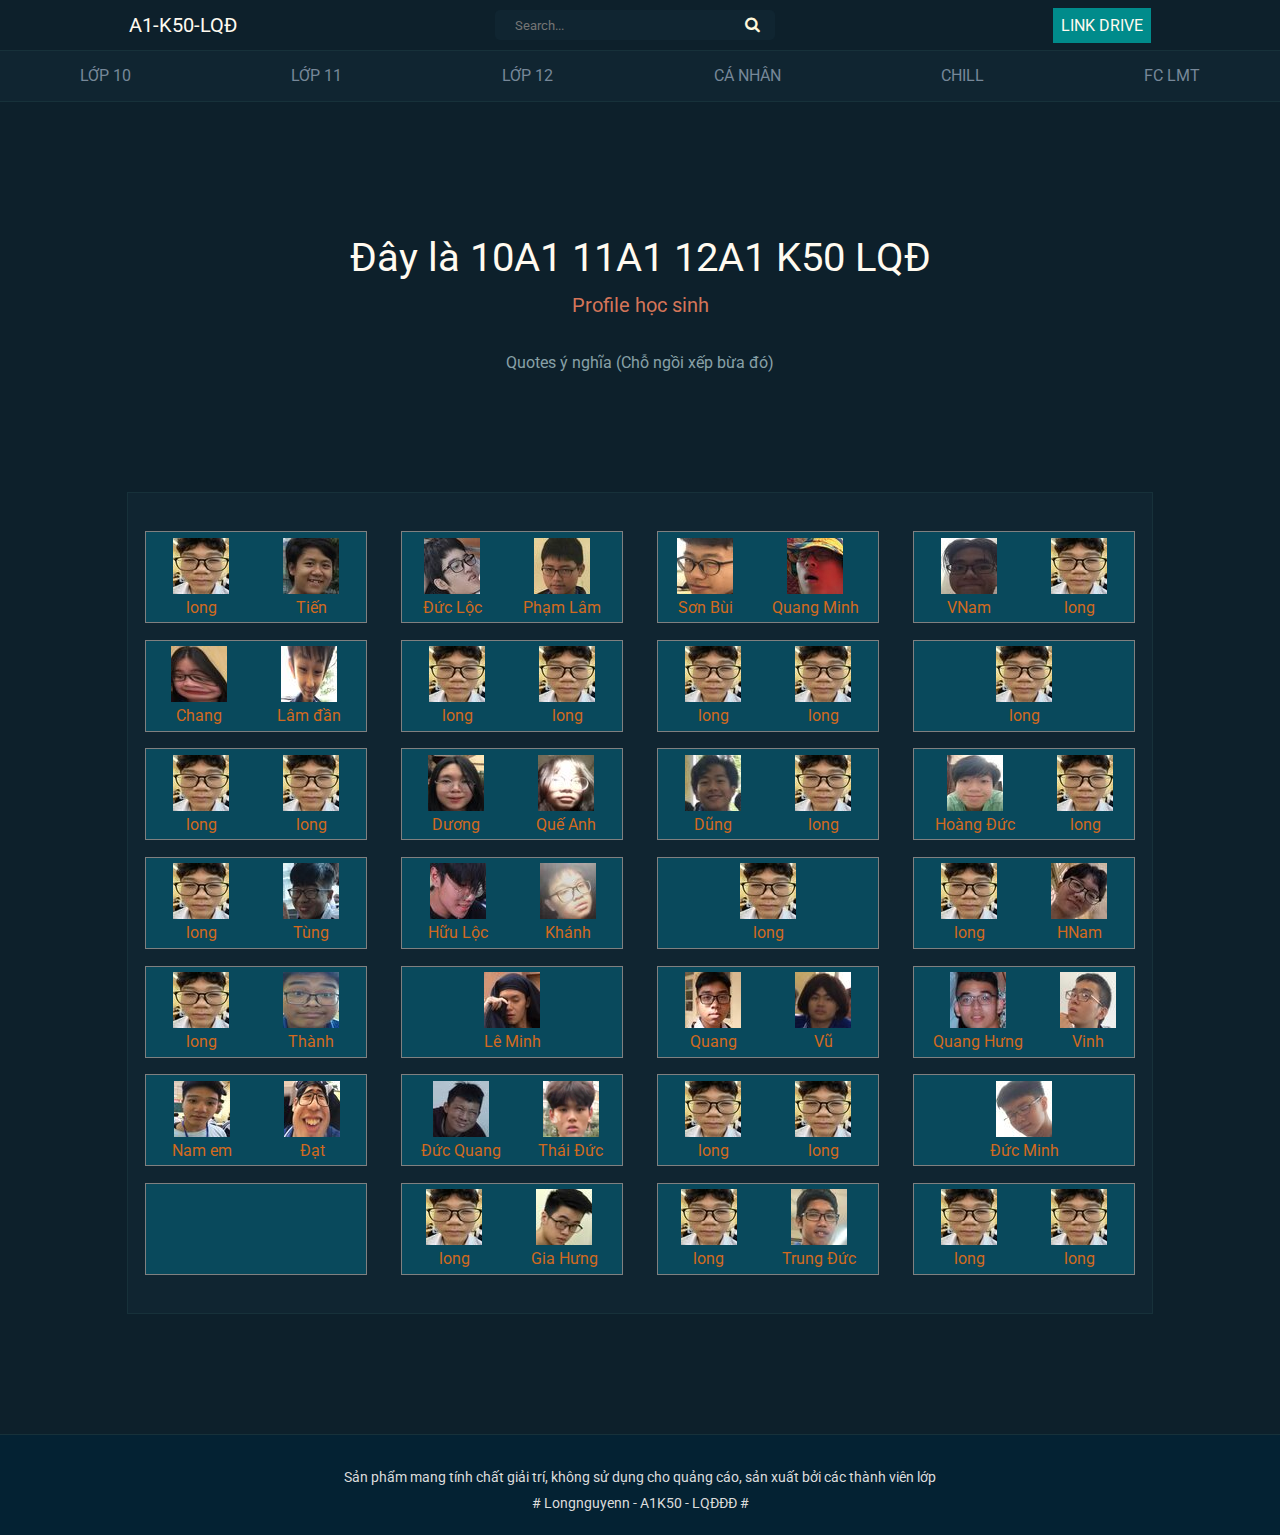
==== main/canhan.html @ 11b6d640 "hello" ====
<!DOCTYPE html>
<html lang="en">
<head>
    <meta charset="UTF-8">
    <meta http-equiv="X-UA-Compatible" content="IE=edge">
    <meta name="viewport" content="width=device-width, initial-scale=1.0">
    <title>A1K50</title>
    <link rel="stylesheet" href="../css/canhan.css">  <!--đổi liên kết css-->
    <link rel="stylesheet" href="../css/header-and-footer.css">

    <link rel="preconnect" href="https://fonts.googleapis.com">
    <link rel="preconnect" href="https://fonts.gstatic.com" crossorigin>
    <link href="https://fonts.googleapis.com/css2?family=Roboto:wght@500&display=swap" rel="stylesheet">

    <link href="//maxcdn.bootstrapcdn.com/font-awesome/4.1.0/css/font-awesome.min.css" rel="stylesheet">

</head>
<body id="web">
<!-- -------------------------------------------------------------------------------------------------------------------------     -->
    <div id="header">
        <div id="A1">
            <a href="..//main/index.html" class="title">A1-K50-LQĐ</a>
            
            <div class="box">
                <div class="container-1">
                    <span class="icon"><i class="fa fa-search"></i></span>
                    <input type="search" id="searchBar" placeholder="Search..." />
                </div>
            </div>
            
            <div class="drive"><a href="" class="DRIVE">link drive</a></div>
        </div>
        
        <div id="navbar">
            <a class="page" href="lop10.html">Lớp 10</a>
            <a class="page" href="lop11.html">Lớp 11</a>
            <a class="page" href="lop12.html">Lớp 12</a>
            <a class="page" href="canhan.html">cá nhân</a>
            <a class="page" href="chill.html">chill</a>
            <a class="page" href="fc.html">fc lmt</a>
        </div>

    </div> 
    
<!-- -------------------------------------------------------------------------------------------------------------------------     -->
    
    
    
    <div id="container">

        <div class="intro">
            <p class="text text-first">Đây là 10A1 11A1 12A1 K50 LQĐ</p>
            <p class="text text-second">Profile học sinh</p>
            <p class="text text-third">Quotes ý nghĩa (Chỗ ngồi xếp bừa đó)</p>
        </div> 

        
        <div class="characters-list">
<!-- -----------------------------------------DAY-1------------------------- -->
            <div class="day">
                <div class="banhoc">
                    <a href="../profile/long.html" class="characters-item">
                        <div class="characters-wrapper">
                            <img src="../image/long-2.jpg" alt="">
                            <div class="characters-name">long</div>
                        </div>
                    </a>
        
                    <a href="" class="characters-item">
                        <div class="characters-wrapper">
                            <img src="../image/tien.jpg" alt="">
                            <div class="characters-name">Tiến</div>
                        </div>
                    </a>
                </div>

                <div class="banhoc">
                    <a href="" class="characters-item">
                        <div class="characters-wrapper">
                            <img src="../image/trang.jpg" alt="">
                            <div class="characters-name">Chang</div>
                        </div>
                    </a>
                    <a href="" class="characters-item">
                        <div class="characters-wrapper">
                            <img src="../image/lamdan.jpg" alt="">
                            <div class="characters-name">Lâm đần</div>
                        </div>
                    </a>
                </div>

                <div class="banhoc">
                    <a href="" class="characters-item">
                        <div class="characters-wrapper">
                            <img src="../image/long-2.jpg" alt="">
                            <div class="characters-name">long</div>
                        </div>
                    </a>
                    <a href="" class="characters-item">
                        <div class="characters-wrapper">
                            <img src="../image/long-2.jpg" alt="">
                            <div class="characters-name">long</div>
                        </div>
                    </a>
                </div>

                <div class="banhoc">
                    <a href="" class="characters-item">
                        <div class="characters-wrapper">
                            <img src="../image/long-2.jpg" alt="">
                            <div class="characters-name">long</div>
                        </div>
                    </a>
                    <a href="" class="characters-item">
                        <div class="characters-wrapper">
                            <img src="../image/tung.jpg" alt="">
                            <div class="characters-name">Tùng</div>
                        </div>
                    </a>
                </div>

                <div class="banhoc">
                    <a href="" class="characters-item">
                        <div class="characters-wrapper">
                            <img src="../image/long-2.jpg" alt="">
                            <div class="characters-name">long</div>
                        </div>
                    </a>
                    <a href="" class="characters-item">
                        <div class="characters-wrapper">
                            <img src="../image/thanhdic.jpg" alt="">
                            <div class="characters-name">Thành</div>
                        </div>
                    </a>
                </div>

                <div class="banhoc">
                    <a href="" class="characters-item">
                        <div class="characters-wrapper">
                            <img src="../image/namem.jpg" alt="">
                            <div class="characters-name">Nam em</div>
                        </div>
                    </a>
                    <a href="" class="characters-item">
                        <div class="characters-wrapper">
                            <img src="../image/dat.jpg" alt="">
                            <div class="characters-name">Đạt</div>
                        </div>
                    </a>
                </div>

                <div class="banhoc"></div>
            </div>
<!-- -------------------------------------------DAY-2---------------------------- -->
            <div class="day">
                <div class="banhoc">
                    <a href="" class="characters-item">
                        <div class="characters-wrapper">
                            <img src="../image/ducloc.jpg" alt="">
                            <div class="characters-name">Đức Lộc</div>
                        </div>
                    </a>
        
                    <a href="" class="characters-item">
                        <div class="characters-wrapper">
                            <img src="../image/phamlam.jpg" alt="">
                            <div class="characters-name">Phạm Lâm</div>
                        </div>
                    </a>
                </div>

                <div class="banhoc">
                    
                    <a href="" class="characters-item">
                        <div class="characters-wrapper">
                            <img src="../image/long-2.jpg" alt="">
                            <div class="characters-name">long</div>
                        </div>
                    </a>
                    <a href="" class="characters-item">
                        <div class="characters-wrapper">
                            <img src="../image/long-2.jpg" alt="">
                            <div class="characters-name">long</div>
                        </div>
                    </a>
                </div>

                <div class="banhoc">
                    <a href="" class="characters-item">
                        <div class="characters-wrapper">
                            <img src="../image/duong.jpg" alt="">
                            <div class="characters-name">Dương</div>
                        </div>
                    </a>
                    <a href="" class="characters-item">
                        <div class="characters-wrapper">
                            <img src="../image/queanh.jpg" alt="">
                            <div class="characters-name">Quế Anh</div>
                        </div>
                    </a>
                </div>

                <div class="banhoc">
                    <a href="" class="characters-item">
                        <div class="characters-wrapper">
                            <img src="../image/huuloc.jpg" alt="">
                            <div class="characters-name">Hữu Lộc</div>
                        </div>
                    </a>
                    <a href="" class="characters-item">
                        <div class="characters-wrapper">
                            <img src="../image/khanh.jpg" alt="">
                            <div class="characters-name">Khánh</div>
                        </div>
                    </a>
                </div>

                <div class="banhoc">
                    <a href="" class="characters-item">
                        <div class="characters-wrapper">
                            <img src="../image/lemin.jpg" alt="">
                            <div class="characters-name">Lê Minh</div>
                        </div>
                    </a>
                </div>

                <div class="banhoc">
                    <a href="" class="characters-item">
                        <div class="characters-wrapper">
                            <img src="../image/quang.jpg" alt="">
                            <div class="characters-name">Đức Quang</div>
                        </div>
                    </a>
                    <a href="" class="characters-item">
                        <div class="characters-wrapper">
                            <img src="../image/clock.jpg" alt="">
                            <div class="characters-name">Thái Đức</div>
                        </div>
                    </a>
                </div>

                <div class="banhoc">
                    <a href="" class="characters-item">
                        <div class="characters-wrapper">
                            <img src="../image/long-2.jpg" alt="">
                            <div class="characters-name">long</div>
                        </div>
                    </a>
                    <a href="" class="characters-item">
                        <div class="characters-wrapper">
                            <img src="../image/giahung.jpg" alt="">
                            <div class="characters-name">Gia Hưng</div>
                        </div>
                    </a>
                </div>
            </div>

<!-- ----------------------------------------DAY-3------------------------------- -->
            <div class="day">
                <div class="banhoc">
                    <a href="" class="characters-item">
                        <div class="characters-wrapper">
                            <img src="../image/son.jpg" alt="">
                            <div class="characters-name">Sơn Bùi</div>
                        </div>
                    </a>

                    <a href="" class="characters-item">
                        <div class="characters-wrapper">
                            <img src="../image/quangminh.jpg" alt="">
                            <div class="characters-name">Quang Minh</div>
                        </div>
                    </a>
                </div>

                <div class="banhoc">
                    <a href="" class="characters-item">
                        <div class="characters-wrapper">
                            <img src="../image/long-2.jpg" alt="">
                            <div class="characters-name">long</div>
                        </div>
                    </a>
                    <a href="" class="characters-item">
                        <div class="characters-wrapper">
                            <img src="../image/long-2.jpg" alt="">
                            <div class="characters-name">long</div>
                        </div>
                    </a>
                </div>

                <div class="banhoc">
                    <a href="" class="characters-item">
                        <div class="characters-wrapper">
                            <img src="../image/dung.jpg" alt="">
                            <div class="characters-name">Dũng</div>
                        </div>
                    </a>
                    <a href="" class="characters-item">
                        <div class="characters-wrapper">
                            <img src="../image/long-2.jpg" alt="">
                            <div class="characters-name">long</div>
                        </div>
                    </a>
                </div>

                <div class="banhoc">
                    <a href="" class="characters-item">
                        <div class="characters-wrapper">
                            <img src="../image/long-2.jpg" alt="">
                            <div class="characters-name">long</div>
                        </div>
                    </a>
                    
                </div>

                <div class="banhoc">
                    <a href="" class="characters-item">
                        <div class="characters-wrapper">
                            <img src="../image/quangnguyen.jpg" alt="">
                            <div class="characters-name">Quang</div>
                        </div>
                    </a>
                    <a href="" class="characters-item">
                        <div class="characters-wrapper">
                            <img src="../image/vu.jpg" alt="">
                            <div class="characters-name">Vũ</div>
                        </div>
                    </a>
                </div>

                <div class="banhoc">
                    <a href="" class="characters-item">
                        <div class="characters-wrapper">
                            <img src="../image/long-2.jpg" alt="">
                            <div class="characters-name">long</div>
                        </div>
                    </a>
                    <a href="" class="characters-item">
                        <div class="characters-wrapper">
                            <img src="../image/long-2.jpg" alt="">
                            <div class="characters-name">long</div>
                        </div>
                    </a>
                </div>

                <div class="banhoc">
                    <a href="" class="characters-item">
                        <div class="characters-wrapper">
                            <img src="../image/long-2.jpg" alt="">
                            <div class="characters-name">long</div>
                        </div>
                    </a>
                    <a href="" class="characters-item">
                        <div class="characters-wrapper">
                            <img src="../image/trungduc.jpg" alt="">
                            <div class="characters-name">Trung Đức</div>
                        </div>
                    </a>
                </div>
            </div>

            <!-- -------------------------------------DAY-4---------------------------------- -->
            <div class="day">
                <div class="banhoc">
                    <a href="" class="characters-item">
                        <div class="characters-wrapper">
                            <img src="../image/nam.jpg" alt="">
                            <div class="characters-name">VNam</div>
                        </div>
                    </a>
        
                    <a href="" class="characters-item">
                        <div class="characters-wrapper">
                            <img src="../image/long-2.jpg" alt="">
                            <div class="characters-name">long</div>
                        </div>
                    </a>
                </div>

                <div class="banhoc">
                    <a href="" class="characters-item">
                        <div class="characters-wrapper">
                            <img src="../image/long-2.jpg" alt="">
                            <div class="characters-name">long</div>
                        </div>
                    </a>
                    
                </div>

                <div class="banhoc">
                    <a href="" class="characters-item">
                        <div class="characters-wrapper">
                            <img src="../image/hoangduc.jpg" alt="">
                            <div class="characters-name">Hoàng Đức</div>
                        </div>
                    </a>
                    <a href="" class="characters-item">
                        <div class="characters-wrapper">
                            <img src="../image/long-2.jpg" alt="">
                            <div class="characters-name">long</div>
                        </div>
                    </a>
                </div>

                <div class="banhoc">
                    <a href="" class="characters-item">
                        <div class="characters-wrapper">
                            <img src="../image/long-2.jpg" alt="">
                            <div class="characters-name">long</div>
                        </div>
                    </a>
                    <a href="" class="characters-item">
                        <div class="characters-wrapper">
                            <img src="../image/hnam.jpg" alt="">
                            <div class="characters-name">HNam</div>
                        </div>
                    </a>
                </div>

                <div class="banhoc">
                    <a href="" class="characters-item">
                        <div class="characters-wrapper">
                            <img src="../image/quanghung.jpg" alt="">
                            <div class="characters-name">Quang Hưng</div>
                        </div>
                    </a>
                    <a href="" class="characters-item">
                        <div class="characters-wrapper">
                            <img src="../image/vinh.jpg" alt="">
                            <div class="characters-name">Vinh</div>
                        </div>
                    </a>
                </div>

                <div class="banhoc">
                    <a href="" class="characters-item">
                        <div class="characters-wrapper">
                            <img src="../image/ducminh.jpg" alt="">
                            <div class="characters-name">Đức Minh</div>
                        </div>
                    </a>
                    
                    
                </div>

                <div class="banhoc">
                    <a href="" class="characters-item">
                        <div class="characters-wrapper">
                            <img src="../image/long-2.jpg" alt="">
                            <div class="characters-name">long</div>
                        </div>
                    </a>
                    <a href="" class="characters-item">
                        <div class="characters-wrapper">
                            <img src="../image/long-2.jpg" alt="">
                            <div class="characters-name">long</div>
                        </div>
                    </a>
                </div>
            </div>

            
            
        </div>


    </div>

<!-- ------------------------------------------------------------------------------------------------------------------------- -->
    <div id="footer">
        <div id="ye">
            <div class="text-footer">Sản phẩm mang tính chất giải trí, không sử dụng cho quảng cáo, sản xuất bởi các thành viên lớp</div>
            <div class="text-footer"># Longnguyenn - A1K50 - LQĐĐĐ #</div>
        </div>
    </div>
<!-- ------------------------------------------------------------------------------------------------------------------------- -->
    <!-- <script src="../javascript/canhan.js"></script>  -->
</body>
</html>
---- css/canhan.css ----
#web{
    background-color: #0d202b;
}
.text{
    text-align: center;
    margin-top: 12px;
}
.text-first{
    font-size:40px;
    color: floralwhite;
}
.text-second{
    color: #d47559;
    font-size: 20px;
}
.text-third{
    padding-top:24px;
    color: #88a0a7;
    font-size: 16px;
}




.intro{
    width: 100%;
    display: flex;
    flex-direction: column;
    justify-content: center;
    padding-bottom: 60px;
    padding-top: 60px;
}

#container{
    background-color: #0d202b;
    display:flex;
    flex-direction: column;
    justify-content: space-between;
    align-items: center;
    padding-top: 60px;
    padding-bottom: 60px;
}



.characters-list{
    width: 80%;
    padding-top:30px;
    padding-bottom:30px;
    background-color: #102531;
    display: flex;
    justify-content: space-around;
    border: 1px solid #17313a;
    margin-top: 60px;
    margin-bottom: 60px;
}

.day{
    width:240px;
    height:760px;
    display: flex;
    flex-direction: column;
    justify-content: space-around;
    align-items: center;
}



.banhoc{
    width: 220px;
    height:90px;
    background-color:#09495c;
    display: flex;
    justify-content: space-around;
    border: 1px solid grey;
}

.characters-item{
    display: flex;
    align-items: center;
    text-align: center;
    width: 78x;
    height: 90px;
    text-decoration: none;
    color:chocolate;
}
---- css/header-and-footer.css ----
*{
    font-family: 'Roboto', sans-serif;
    padding:0;
    margin:0;
}

.header{
    width:100%;
}

.page{
    text-decoration: none;
    text-transform: uppercase;
    color:lightslategray;
}
.page:hover{
    color:gainsboro;
}

.title{
    color:floralwhite;
    font-size: 20px;
    text-decoration: none;
    text-transform: uppercase;
}

.drive{
    padding:8px;
    background-color:darkcyan;
    display: flex;
    align-items: center;
    justify-content: center;
}

.DRIVE{
    color:floralwhite;
    font-size: 16px;
    text-decoration: none;
    text-transform: uppercase;
}

#A1{
    height: 50px;
    display: flex;
    align-items: center;
    justify-content: space-around;
    border-bottom: 1px solid #17313a;
}

#navbar{
    display: flex;
    justify-content:space-around;
    height: 50px;
    line-height: 50px;
    background-color: #102531;
    border-bottom: 1px solid #17313a;
}


.container-1{
    width: 300px;
    vertical-align: middle;
    white-space: nowrap;
    position: relative;
}
.container-1 input#searchBar{
    width: 280px;
    height: 30px;
    background: #102531;
    border: none;
    font-size: 10pt;
    float: left;
    color: #63717f;
    padding-right: 45px;
    padding-left: 20px;
    -webkit-border-radius: 5px;
    -moz-border-radius: 5px;
    border-radius: 5px;
}
.container-1 .icon{
    position: absolute;
    top: 50%;
    margin-left: 250px;
    margin-top: 5px;
    z-index: 1;
    color: cornsilk;
}

/* ------------------------------------------- */

#footer{
    width:100%;
    height: 100px;
    border-top: 1px solid #17313a;
    background-color: #042233;
    display: flex;
    align-items: center;
    justify-content: center;
}

.text-footer{
    color:gainsboro;
    font-size: 14px;
    display: flex;
    justify-content: center;
    margin-top: 10px;
}

/* -------------------------dung-chung---------------------------------- */


#web{
    background-color: #0d202b;
}

.text{
    text-align: center;
    margin-top: 12px;
}
.text-first{
    font-size:40px;
    color: floralwhite;
}
.text-second{
    color: #d47559;
    font-size: 20px;
}
.text-third{
    padding-top:24px;
    color: #88a0a7;
    font-size: 16px;
}


.intro{
    width: 100%;
    display: flex;
    flex-direction: column;
    justify-content: center;
    padding-bottom: 60px;
    padding-top: 60px;

}
#container{
    width:100%;
    padding-top: 60px;
    padding-bottom: 60px;
    display: flex;
    flex-direction: column;
    justify-content: space-between;
    align-items: center;
}
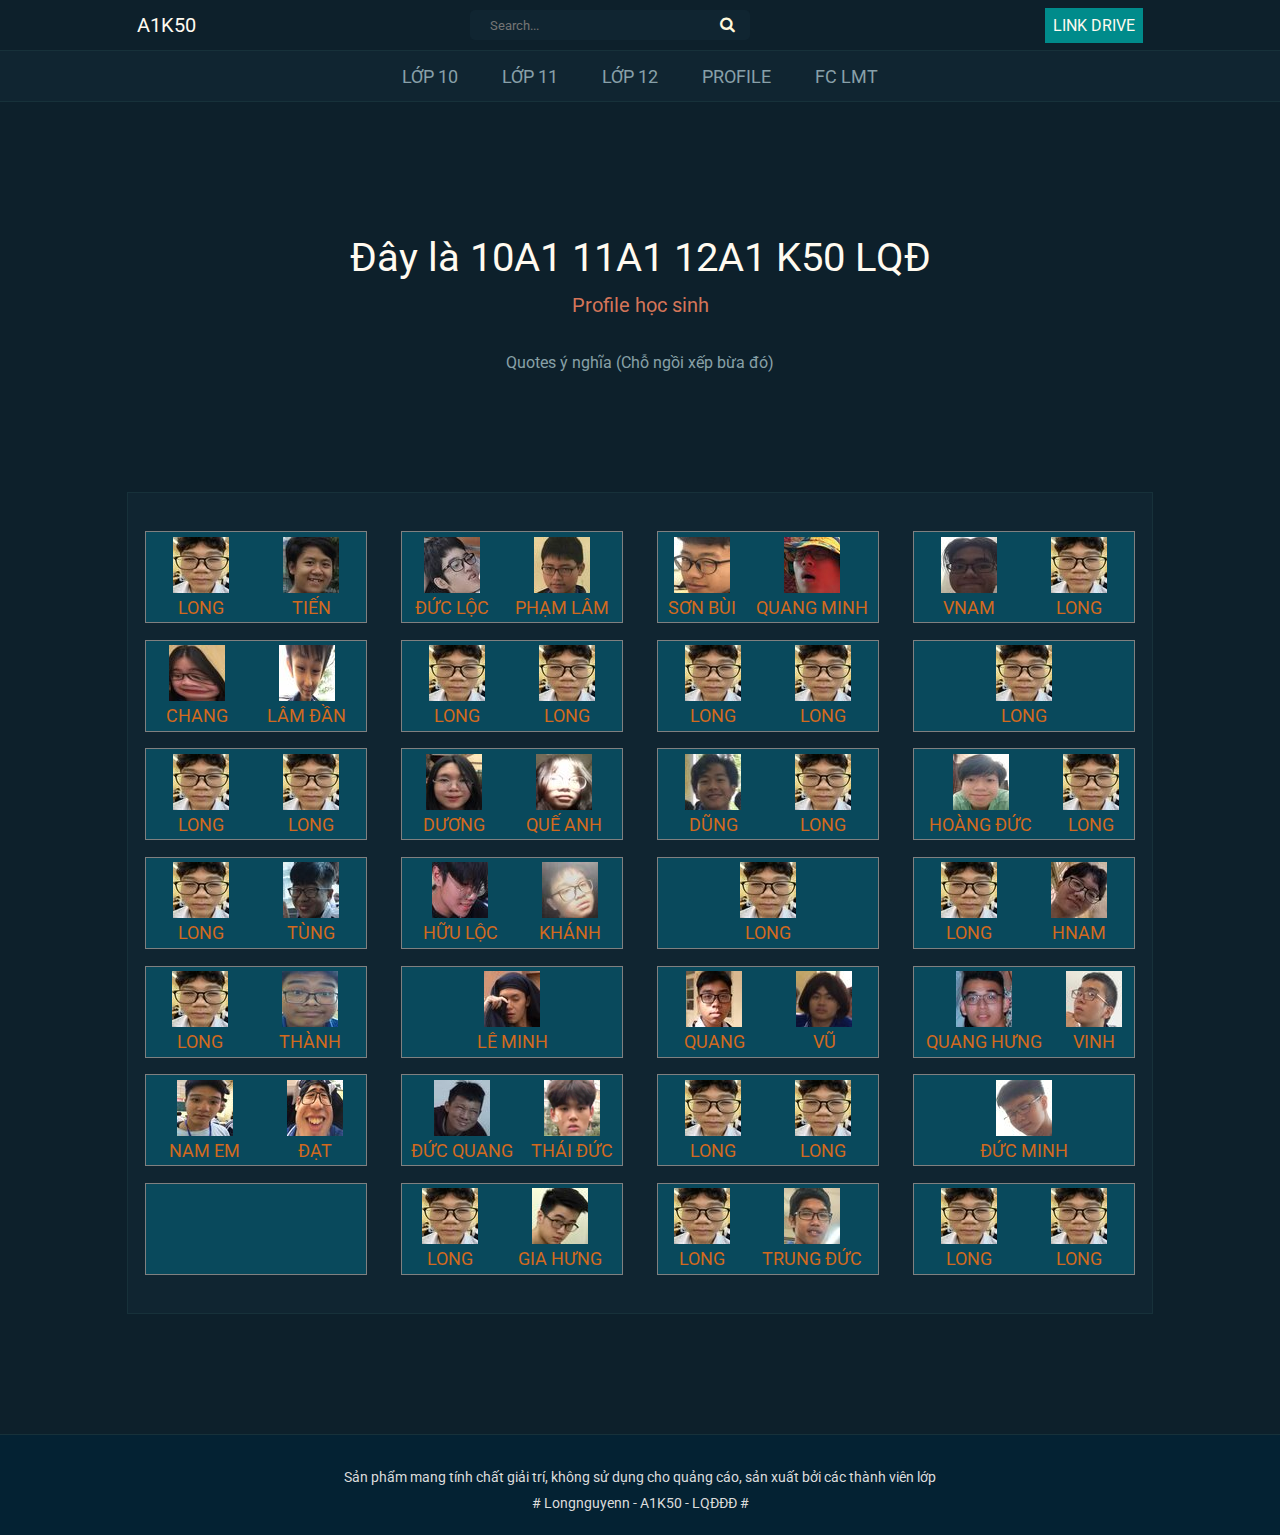
==== commit 4e47d308: "hi" ====
--- a/main/canhan.html
+++ b/main/canhan.html
@@ -19,7 +19,7 @@
 <!-- -------------------------------------------------------------------------------------------------------------------------     -->
     <div id="header">
         <div id="A1">
-            <a href="..//main/index.html" class="title">A1-K50-LQĐ</a>
+            <a href="..//main/index.html" class="title">A1K50</a>
             
             <div class="box">
                 <div class="container-1">
@@ -31,14 +31,15 @@
             <div class="drive"><a href="" class="DRIVE">link drive</a></div>
         </div>
         
-        <div id="navbar">
-            <a class="page" href="lop10.html">Lớp 10</a>
-            <a class="page" href="lop11.html">Lớp 11</a>
-            <a class="page" href="lop12.html">Lớp 12</a>
-            <a class="page" href="canhan.html">cá nhân</a>
-            <a class="page" href="chill.html">chill</a>
-            <a class="page" href="fc.html">fc lmt</a>
-        </div>
+        <nav id="navbar">
+            <ul>
+                <li><a href="../main/lop10.html">Lớp 10</a></li>
+                <li><a href="../main/lop11.html">Lớp 11</a></li>
+                <li><a href="../main/lop12.html">Lớp 12</a></li>
+                <li><a href="../main/canhan.html">Profile</a></li>
+                <li><a href="../main/fclmt.html">Fc lmt</a></li>
+            </ul>
+        </nav>
 
     </div> 
     
--- a/css/header-and-footer.css
+++ b/css/header-and-footer.css
@@ -8,14 +8,7 @@
     width:100%;
 }
 
-.page{
-    text-decoration: none;
-    text-transform: uppercase;
-    color:lightslategray;
-}
-.page:hover{
-    color:gainsboro;
-}
+
 
 .title{
     color:floralwhite;
@@ -27,9 +20,7 @@
 .drive{
     padding:8px;
     background-color:darkcyan;
-    display: flex;
-    align-items: center;
-    justify-content: center;
+    text-align: center;
 }
 
 .DRIVE{
@@ -48,13 +39,37 @@
 }
 
 #navbar{
-    display: flex;
-    justify-content:space-around;
+    width:100%;
     height: 50px;
-    line-height: 50px;
     background-color: #102531;
     border-bottom: 1px solid #17313a;
+    display: flex;
+    align-items: center;
+    justify-content: space-around;
 }
+
+ul{
+    list-style: none;
+}
+
+nav li{
+    display: inline-block;
+    padding-right: 20px;
+    padding-left:20px
+}
+
+nav, li, a{
+    text-transform: uppercase;
+    text-decoration: none;
+    color: #88a0a9;
+    font-size: 18px;
+}
+nav li a:hover{
+    color: floralwhite;
+}
+
+
+
 
 
 .container-1{
@@ -132,21 +147,3 @@
 }
 
 
-.intro{
-    width: 100%;
-    display: flex;
-    flex-direction: column;
-    justify-content: center;
-    padding-bottom: 60px;
-    padding-top: 60px;
-
-}
-#container{
-    width:100%;
-    padding-top: 60px;
-    padding-bottom: 60px;
-    display: flex;
-    flex-direction: column;
-    justify-content: space-between;
-    align-items: center;
-}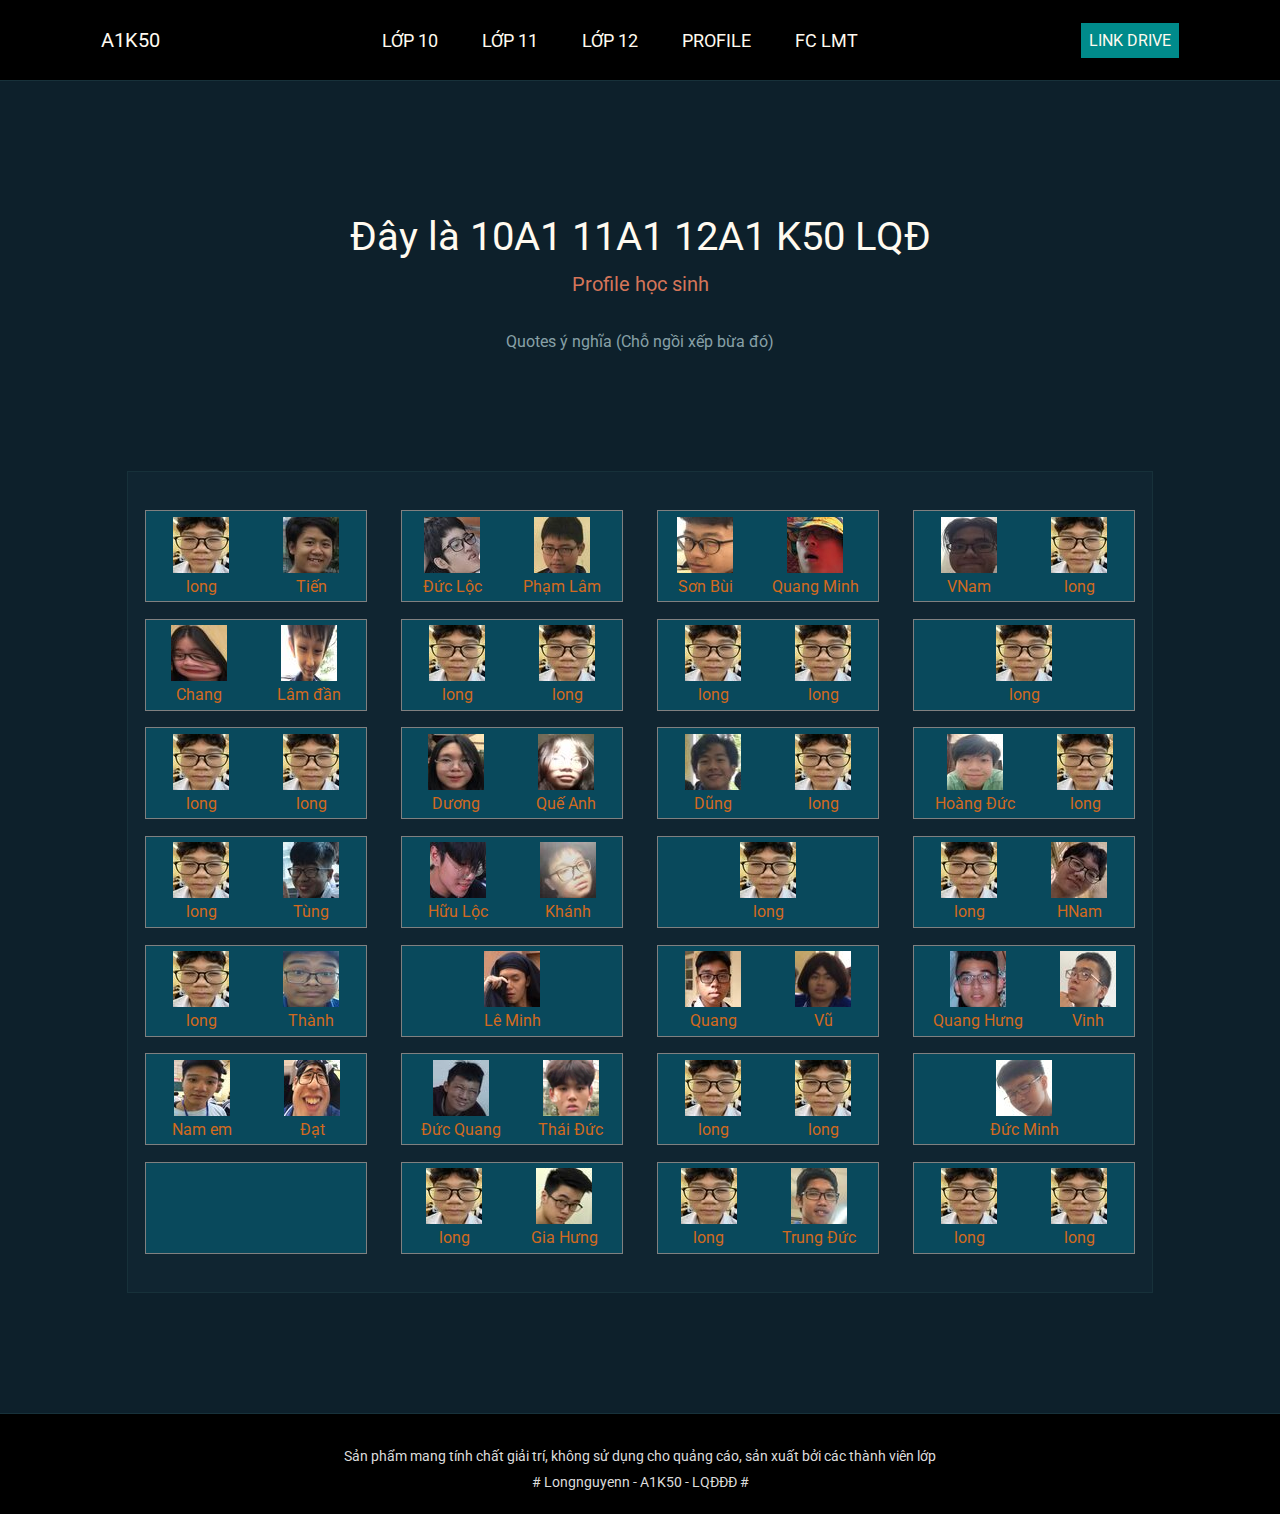
==== commit 903cc0be: "hi" ====
--- a/main/canhan.html
+++ b/main/canhan.html
@@ -18,19 +18,8 @@
 <body id="web">
 <!-- -------------------------------------------------------------------------------------------------------------------------     -->
     <div id="header">
-        <div id="A1">
-            <a href="..//main/index.html" class="title">A1K50</a>
-            
-            <div class="box">
-                <div class="container-1">
-                    <span class="icon"><i class="fa fa-search"></i></span>
-                    <input type="search" id="searchBar" placeholder="Search..." />
-                </div>
-            </div>
-            
-            <div class="drive"><a href="" class="DRIVE">link drive</a></div>
-        </div>
-        
+        <a href="..//main/index.html" class="title">A1K50</a>
+
         <nav id="navbar">
             <ul>
                 <li><a href="../main/lop10.html">Lớp 10</a></li>
@@ -41,6 +30,7 @@
             </ul>
         </nav>
 
+        <div class="drive"><a href="" class="DRIVE">link drive</a></div>
     </div> 
     
 <!-- -------------------------------------------------------------------------------------------------------------------------     -->
--- a/css/header-and-footer.css
+++ b/css/header-and-footer.css
@@ -4,8 +4,13 @@
     margin:0;
 }
 
-.header{
+#header{
     width:100%;
+    height: 80px;
+    border-bottom: 1px solid #17313a;
+    display: flex;
+    align-items: center;
+    justify-content: space-around;
 }
 
 
@@ -30,19 +35,9 @@
     text-transform: uppercase;
 }
 
-#A1{
-    height: 50px;
-    display: flex;
-    align-items: center;
-    justify-content: space-around;
-    border-bottom: 1px solid #17313a;
-}
+
 
 #navbar{
-    width:100%;
-    height: 50px;
-    background-color: #102531;
-    border-bottom: 1px solid #17313a;
     display: flex;
     align-items: center;
     justify-content: space-around;
@@ -58,48 +53,20 @@
     padding-left:20px
 }
 
-nav, li, a{
+li > a{
     text-transform: uppercase;
     text-decoration: none;
-    color: #88a0a9;
+    color: floralwhite;
     font-size: 18px;
 }
-nav li a:hover{
-    color: floralwhite;
+nav > li > a:hover{
+    color: #88a0a9;
 }
 
 
 
 
 
-.container-1{
-    width: 300px;
-    vertical-align: middle;
-    white-space: nowrap;
-    position: relative;
-}
-.container-1 input#searchBar{
-    width: 280px;
-    height: 30px;
-    background: #102531;
-    border: none;
-    font-size: 10pt;
-    float: left;
-    color: #63717f;
-    padding-right: 45px;
-    padding-left: 20px;
-    -webkit-border-radius: 5px;
-    -moz-border-radius: 5px;
-    border-radius: 5px;
-}
-.container-1 .icon{
-    position: absolute;
-    top: 50%;
-    margin-left: 250px;
-    margin-top: 5px;
-    z-index: 1;
-    color: cornsilk;
-}
 
 /* ------------------------------------------- */
 
@@ -107,7 +74,7 @@
     width:100%;
     height: 100px;
     border-top: 1px solid #17313a;
-    background-color: #042233;
+    background-color: black;
     display: flex;
     align-items: center;
     justify-content: center;
@@ -125,22 +92,22 @@
 
 
 #web{
-    background-color: #0d202b;
+    background-color: black;
 }
 
 .text{
     text-align: center;
     margin-top: 12px;
 }
-.text-first{
-    font-size:40px;
+.text1{
+    font-size:48px;
     color: floralwhite;
 }
-.text-second{
+.text2{
     color: #d47559;
-    font-size: 20px;
+    font-size: 24px;
 }
-.text-third{
+.text3{
     padding-top:24px;
     color: #88a0a7;
     font-size: 16px;
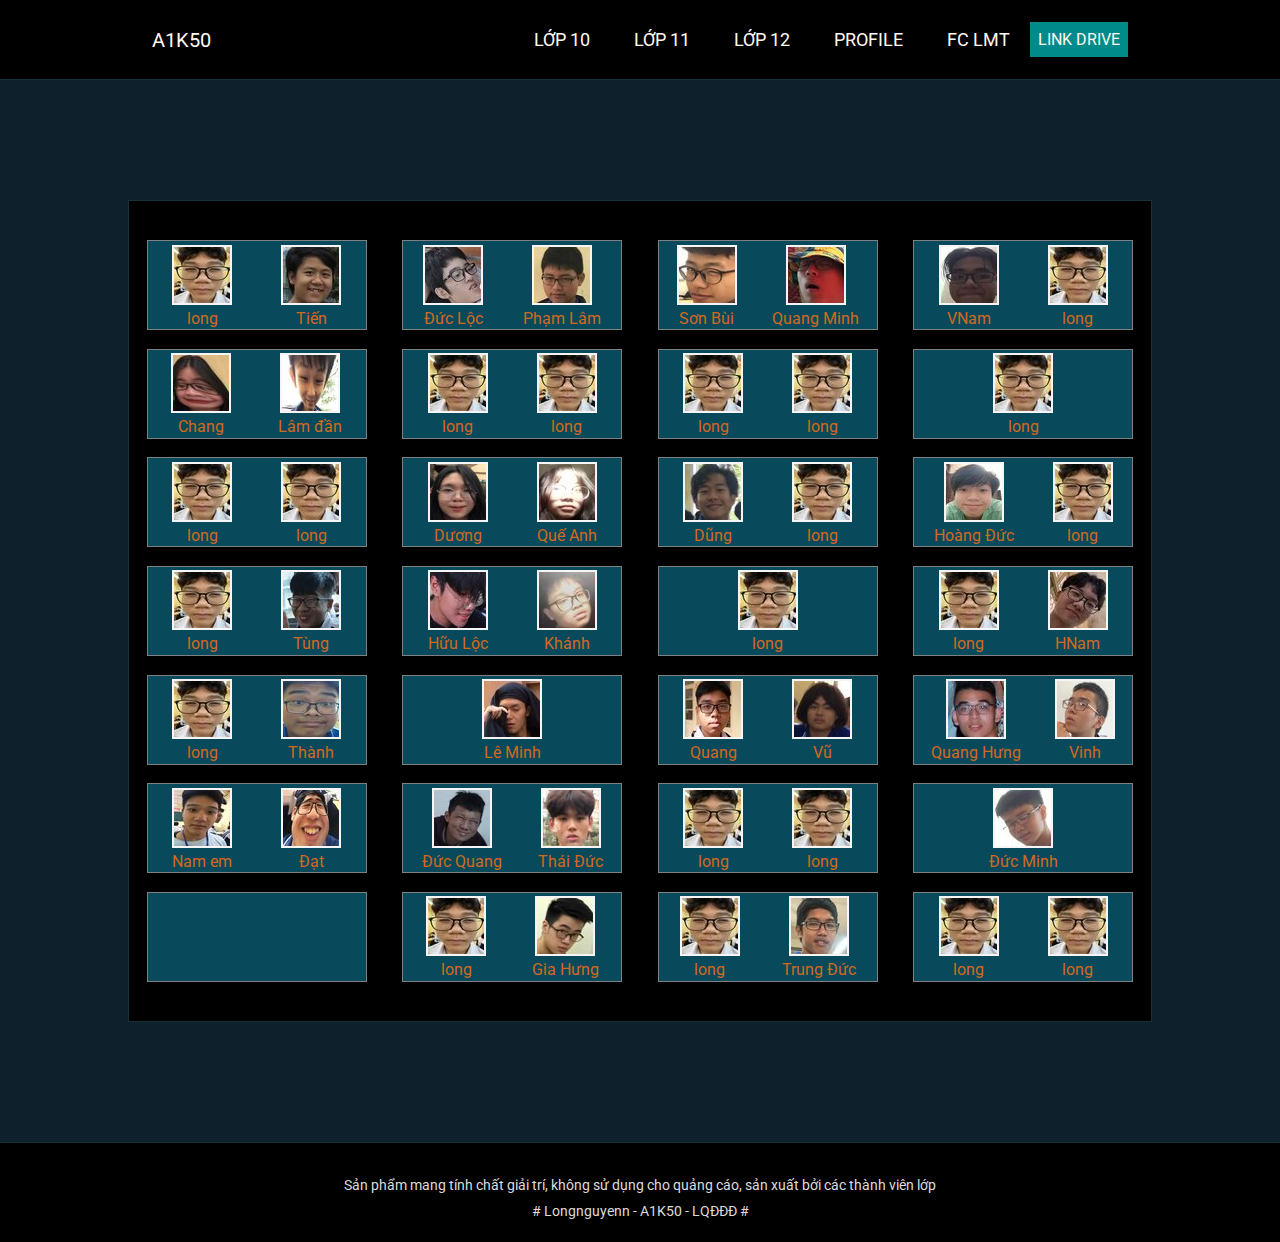
==== commit c86ac6e9: "ngon" ====
--- a/main/canhan.html
+++ b/main/canhan.html
@@ -19,7 +19,6 @@
 <!-- -------------------------------------------------------------------------------------------------------------------------     -->
     <div id="header">
         <a href="..//main/index.html" class="title">A1K50</a>
-
         <nav id="navbar">
             <ul>
                 <li><a href="../main/lop10.html">Lớp 10</a></li>
@@ -28,9 +27,8 @@
                 <li><a href="../main/canhan.html">Profile</a></li>
                 <li><a href="../main/fclmt.html">Fc lmt</a></li>
             </ul>
+            <div class="drive"><a href="" class="DRIVE">link drive</a></div>
         </nav>
-
-        <div class="drive"><a href="" class="DRIVE">link drive</a></div>
     </div> 
     
 <!-- -------------------------------------------------------------------------------------------------------------------------     -->
@@ -38,12 +36,6 @@
     
     
     <div id="container">
-
-        <div class="intro">
-            <p class="text text-first">Đây là 10A1 11A1 12A1 K50 LQĐ</p>
-            <p class="text text-second">Profile học sinh</p>
-            <p class="text text-third">Quotes ý nghĩa (Chỗ ngồi xếp bừa đó)</p>
-        </div> 
 
         
         <div class="characters-list">
--- a/css/canhan.css
+++ b/css/canhan.css
@@ -1,25 +1,6 @@
 #web{
     background-color: #0d202b;
 }
-.text{
-    text-align: center;
-    margin-top: 12px;
-}
-.text-first{
-    font-size:40px;
-    color: floralwhite;
-}
-.text-second{
-    color: #d47559;
-    font-size: 20px;
-}
-.text-third{
-    padding-top:24px;
-    color: #88a0a7;
-    font-size: 16px;
-}
-
-
 
 
 .intro{
@@ -47,7 +28,7 @@
     width: 80%;
     padding-top:30px;
     padding-bottom:30px;
-    background-color: #102531;
+    background-color: black;
     display: flex;
     justify-content: space-around;
     border: 1px solid #17313a;
--- a/css/header-and-footer.css
+++ b/css/header-and-footer.css
@@ -2,6 +2,7 @@
     font-family: 'Roboto', sans-serif;
     padding:0;
     margin:0;
+    box-sizing: border-box;
 }
 
 #header{
@@ -97,20 +98,30 @@
 
 .text{
     text-align: center;
-    margin-top: 12px;
+    margin: 6px 0 6px 0;
 }
 .text1{
     font-size:48px;
     color: floralwhite;
+}
+.text1-2{
+    font-size:48px;
+    color: black
 }
 .text2{
     color: #d47559;
     font-size: 24px;
 }
 .text3{
-    padding-top:24px;
     color: #88a0a7;
     font-size: 16px;
 }
+.text4{
+    font-size:18px;
+    color: black;
+}
 
+img{
+    border: 2px solid whitesmoke
+}
 
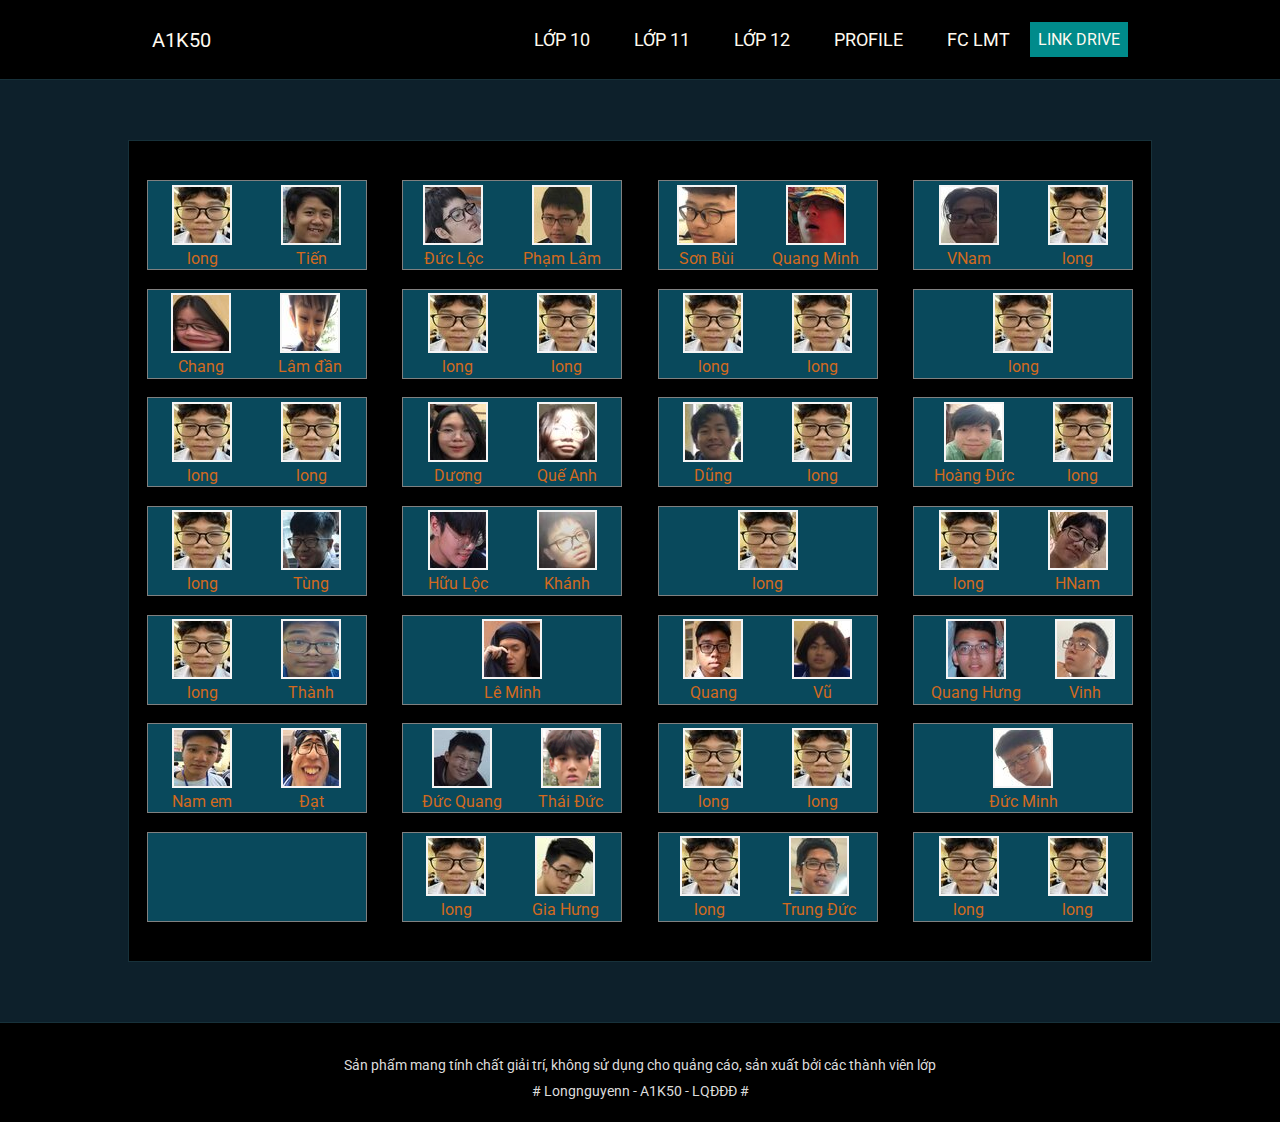
==== commit 92ad6d90: "hehe" ====
--- a/main/canhan.html
+++ b/main/canhan.html
@@ -21,13 +21,13 @@
         <a href="..//main/index.html" class="title">A1K50</a>
         <nav id="navbar">
             <ul>
-                <li><a href="../main/lop10.html">Lớp 10</a></li>
-                <li><a href="../main/lop11.html">Lớp 11</a></li>
-                <li><a href="../main/lop12.html">Lớp 12</a></li>
-                <li><a href="../main/canhan.html">Profile</a></li>
-                <li><a href="../main/fclmt.html">Fc lmt</a></li>
+                <li><a href="/main/lop10.html">Lớp 10</a></li>
+                <li><a href="/main/lop11.html">Lớp 11</a></li>
+                <li><a href="/main/lop12.html">Lớp 12</a></li>
+                <li><a href="/main/canhan.html">Profile</a></li>
+                <li><a href="/main/fclmt.html">Fc lmt</a></li>
             </ul>
-            <div class="drive"><a href="" class="DRIVE">link drive</a></div>
+            <div class="drive"><a href="https://drive.google.com/drive/u/0/my-drive" class="DRIVE">link drive</a></div>
         </nav>
     </div> 
     
@@ -42,16 +42,16 @@
 <!-- -----------------------------------------DAY-1------------------------- -->
             <div class="day">
                 <div class="banhoc">
-                    <a href="../profile/long.html" class="characters-item">
-                        <div class="characters-wrapper">
-                            <img src="../image/long-2.jpg" alt="">
+                    <a href="/profile/24-baolong.html" class="characters-item">
+                        <div class="characters-wrapper">
+                            <img src="/image/long-2.jpg" alt="">
                             <div class="characters-name">long</div>
                         </div>
                     </a>
         
                     <a href="" class="characters-item">
                         <div class="characters-wrapper">
-                            <img src="../image/tien.jpg" alt="">
+                            <img src="/image/tien.jpg" alt="">
                             <div class="characters-name">Tiến</div>
                         </div>
                     </a>
@@ -60,13 +60,13 @@
                 <div class="banhoc">
                     <a href="" class="characters-item">
                         <div class="characters-wrapper">
-                            <img src="../image/trang.jpg" alt="">
+                            <img src="/image/trang.jpg" alt="">
                             <div class="characters-name">Chang</div>
                         </div>
                     </a>
                     <a href="" class="characters-item">
                         <div class="characters-wrapper">
-                            <img src="../image/lamdan.jpg" alt="">
+                            <img src="/image/lamdan.jpg" alt="">
                             <div class="characters-name">Lâm đần</div>
                         </div>
                     </a>
@@ -75,28 +75,28 @@
                 <div class="banhoc">
                     <a href="" class="characters-item">
                         <div class="characters-wrapper">
-                            <img src="../image/long-2.jpg" alt="">
-                            <div class="characters-name">long</div>
-                        </div>
-                    </a>
-                    <a href="" class="characters-item">
-                        <div class="characters-wrapper">
-                            <img src="../image/long-2.jpg" alt="">
-                            <div class="characters-name">long</div>
-                        </div>
-                    </a>
-                </div>
-
-                <div class="banhoc">
-                    <a href="" class="characters-item">
-                        <div class="characters-wrapper">
-                            <img src="../image/long-2.jpg" alt="">
-                            <div class="characters-name">long</div>
-                        </div>
-                    </a>
-                    <a href="" class="characters-item">
-                        <div class="characters-wrapper">
-                            <img src="../image/tung.jpg" alt="">
+                            <img src="/image/long-2.jpg" alt="">
+                            <div class="characters-name">long</div>
+                        </div>
+                    </a>
+                    <a href="" class="characters-item">
+                        <div class="characters-wrapper">
+                            <img src="/image/long-2.jpg" alt="">
+                            <div class="characters-name">long</div>
+                        </div>
+                    </a>
+                </div>
+
+                <div class="banhoc">
+                    <a href="" class="characters-item">
+                        <div class="characters-wrapper">
+                            <img src="/image/long-2.jpg" alt="">
+                            <div class="characters-name">long</div>
+                        </div>
+                    </a>
+                    <a href="" class="characters-item">
+                        <div class="characters-wrapper">
+                            <img src="/image/tung.jpg" alt="">
                             <div class="characters-name">Tùng</div>
                         </div>
                     </a>
@@ -105,13 +105,13 @@
                 <div class="banhoc">
                     <a href="" class="characters-item">
                         <div class="characters-wrapper">
-                            <img src="../image/long-2.jpg" alt="">
-                            <div class="characters-name">long</div>
-                        </div>
-                    </a>
-                    <a href="" class="characters-item">
-                        <div class="characters-wrapper">
-                            <img src="../image/thanhdic.jpg" alt="">
+                            <img src="/image/long-2.jpg" alt="">
+                            <div class="characters-name">long</div>
+                        </div>
+                    </a>
+                    <a href="" class="characters-item">
+                        <div class="characters-wrapper">
+                            <img src="/image/thanhdic.jpg" alt="">
                             <div class="characters-name">Thành</div>
                         </div>
                     </a>
@@ -120,13 +120,13 @@
                 <div class="banhoc">
                     <a href="" class="characters-item">
                         <div class="characters-wrapper">
-                            <img src="../image/namem.jpg" alt="">
+                            <img src="/image/namem.jpg" alt="">
                             <div class="characters-name">Nam em</div>
                         </div>
                     </a>
                     <a href="" class="characters-item">
                         <div class="characters-wrapper">
-                            <img src="../image/dat.jpg" alt="">
+                            <img src="/image/dat.jpg" alt="">
                             <div class="characters-name">Đạt</div>
                         </div>
                     </a>
@@ -139,14 +139,14 @@
                 <div class="banhoc">
                     <a href="" class="characters-item">
                         <div class="characters-wrapper">
-                            <img src="../image/ducloc.jpg" alt="">
+                            <img src="/image/ducloc.jpg" alt="">
                             <div class="characters-name">Đức Lộc</div>
                         </div>
                     </a>
         
                     <a href="" class="characters-item">
                         <div class="characters-wrapper">
-                            <img src="../image/phamlam.jpg" alt="">
+                            <img src="/image/phamlam.jpg" alt="">
                             <div class="characters-name">Phạm Lâm</div>
                         </div>
                     </a>
@@ -156,28 +156,28 @@
                     
                     <a href="" class="characters-item">
                         <div class="characters-wrapper">
-                            <img src="../image/long-2.jpg" alt="">
-                            <div class="characters-name">long</div>
-                        </div>
-                    </a>
-                    <a href="" class="characters-item">
-                        <div class="characters-wrapper">
-                            <img src="../image/long-2.jpg" alt="">
-                            <div class="characters-name">long</div>
-                        </div>
-                    </a>
-                </div>
-
-                <div class="banhoc">
-                    <a href="" class="characters-item">
-                        <div class="characters-wrapper">
-                            <img src="../image/duong.jpg" alt="">
+                            <img src="/image/long-2.jpg" alt="">
+                            <div class="characters-name">long</div>
+                        </div>
+                    </a>
+                    <a href="" class="characters-item">
+                        <div class="characters-wrapper">
+                            <img src="/image/long-2.jpg" alt="">
+                            <div class="characters-name">long</div>
+                        </div>
+                    </a>
+                </div>
+
+                <div class="banhoc">
+                    <a href="" class="characters-item">
+                        <div class="characters-wrapper">
+                            <img src="/image/duong.jpg" alt="">
                             <div class="characters-name">Dương</div>
                         </div>
                     </a>
                     <a href="" class="characters-item">
                         <div class="characters-wrapper">
-                            <img src="../image/queanh.jpg" alt="">
+                            <img src="/image/queanh.jpg" alt="">
                             <div class="characters-name">Quế Anh</div>
                         </div>
                     </a>
@@ -186,13 +186,13 @@
                 <div class="banhoc">
                     <a href="" class="characters-item">
                         <div class="characters-wrapper">
-                            <img src="../image/huuloc.jpg" alt="">
+                            <img src="/image/huuloc.jpg" alt="">
                             <div class="characters-name">Hữu Lộc</div>
                         </div>
                     </a>
                     <a href="" class="characters-item">
                         <div class="characters-wrapper">
-                            <img src="../image/khanh.jpg" alt="">
+                            <img src="/image/khanh.jpg" alt="">
                             <div class="characters-name">Khánh</div>
                         </div>
                     </a>
@@ -201,7 +201,7 @@
                 <div class="banhoc">
                     <a href="" class="characters-item">
                         <div class="characters-wrapper">
-                            <img src="../image/lemin.jpg" alt="">
+                            <img src="/image/lemin.jpg" alt="">
                             <div class="characters-name">Lê Minh</div>
                         </div>
                     </a>
@@ -210,13 +210,13 @@
                 <div class="banhoc">
                     <a href="" class="characters-item">
                         <div class="characters-wrapper">
-                            <img src="../image/quang.jpg" alt="">
+                            <img src="/image/quang.jpg" alt="">
                             <div class="characters-name">Đức Quang</div>
                         </div>
                     </a>
                     <a href="" class="characters-item">
                         <div class="characters-wrapper">
-                            <img src="../image/clock.jpg" alt="">
+                            <img src="/image/clock.jpg" alt="">
                             <div class="characters-name">Thái Đức</div>
                         </div>
                     </a>
@@ -225,13 +225,13 @@
                 <div class="banhoc">
                     <a href="" class="characters-item">
                         <div class="characters-wrapper">
-                            <img src="../image/long-2.jpg" alt="">
-                            <div class="characters-name">long</div>
-                        </div>
-                    </a>
-                    <a href="" class="characters-item">
-                        <div class="characters-wrapper">
-                            <img src="../image/giahung.jpg" alt="">
+                            <img src="/image/long-2.jpg" alt="">
+                            <div class="characters-name">long</div>
+                        </div>
+                    </a>
+                    <a href="" class="characters-item">
+                        <div class="characters-wrapper">
+                            <img src="/image/giahung.jpg" alt="">
                             <div class="characters-name">Gia Hưng</div>
                         </div>
                     </a>
@@ -243,14 +243,14 @@
                 <div class="banhoc">
                     <a href="" class="characters-item">
                         <div class="characters-wrapper">
-                            <img src="../image/son.jpg" alt="">
+                            <img src="/image/son.jpg" alt="">
                             <div class="characters-name">Sơn Bùi</div>
                         </div>
                     </a>
 
                     <a href="" class="characters-item">
                         <div class="characters-wrapper">
-                            <img src="../image/quangminh.jpg" alt="">
+                            <img src="/image/quangminh.jpg" alt="">
                             <div class="characters-name">Quang Minh</div>
                         </div>
                     </a>
@@ -259,37 +259,37 @@
                 <div class="banhoc">
                     <a href="" class="characters-item">
                         <div class="characters-wrapper">
-                            <img src="../image/long-2.jpg" alt="">
-                            <div class="characters-name">long</div>
-                        </div>
-                    </a>
-                    <a href="" class="characters-item">
-                        <div class="characters-wrapper">
-                            <img src="../image/long-2.jpg" alt="">
-                            <div class="characters-name">long</div>
-                        </div>
-                    </a>
-                </div>
-
-                <div class="banhoc">
-                    <a href="" class="characters-item">
-                        <div class="characters-wrapper">
-                            <img src="../image/dung.jpg" alt="">
+                            <img src="/image/long-2.jpg" alt="">
+                            <div class="characters-name">long</div>
+                        </div>
+                    </a>
+                    <a href="" class="characters-item">
+                        <div class="characters-wrapper">
+                            <img src="/image/long-2.jpg" alt="">
+                            <div class="characters-name">long</div>
+                        </div>
+                    </a>
+                </div>
+
+                <div class="banhoc">
+                    <a href="" class="characters-item">
+                        <div class="characters-wrapper">
+                            <img src="/image/dung.jpg" alt="">
                             <div class="characters-name">Dũng</div>
                         </div>
                     </a>
                     <a href="" class="characters-item">
                         <div class="characters-wrapper">
-                            <img src="../image/long-2.jpg" alt="">
-                            <div class="characters-name">long</div>
-                        </div>
-                    </a>
-                </div>
-
-                <div class="banhoc">
-                    <a href="" class="characters-item">
-                        <div class="characters-wrapper">
-                            <img src="../image/long-2.jpg" alt="">
+                            <img src="/image/long-2.jpg" alt="">
+                            <div class="characters-name">long</div>
+                        </div>
+                    </a>
+                </div>
+
+                <div class="banhoc">
+                    <a href="" class="characters-item">
+                        <div class="characters-wrapper">
+                            <img src="/image/long-2.jpg" alt="">
                             <div class="characters-name">long</div>
                         </div>
                     </a>
@@ -299,13 +299,13 @@
                 <div class="banhoc">
                     <a href="" class="characters-item">
                         <div class="characters-wrapper">
-                            <img src="../image/quangnguyen.jpg" alt="">
+                            <img src="/image/quangnguyen.jpg" alt="">
                             <div class="characters-name">Quang</div>
                         </div>
                     </a>
                     <a href="" class="characters-item">
                         <div class="characters-wrapper">
-                            <img src="../image/vu.jpg" alt="">
+                            <img src="/image/vu.jpg" alt="">
                             <div class="characters-name">Vũ</div>
                         </div>
                     </a>
@@ -314,28 +314,28 @@
                 <div class="banhoc">
                     <a href="" class="characters-item">
                         <div class="characters-wrapper">
-                            <img src="../image/long-2.jpg" alt="">
-                            <div class="characters-name">long</div>
-                        </div>
-                    </a>
-                    <a href="" class="characters-item">
-                        <div class="characters-wrapper">
-                            <img src="../image/long-2.jpg" alt="">
-                            <div class="characters-name">long</div>
-                        </div>
-                    </a>
-                </div>
-
-                <div class="banhoc">
-                    <a href="" class="characters-item">
-                        <div class="characters-wrapper">
-                            <img src="../image/long-2.jpg" alt="">
-                            <div class="characters-name">long</div>
-                        </div>
-                    </a>
-                    <a href="" class="characters-item">
-                        <div class="characters-wrapper">
-                            <img src="../image/trungduc.jpg" alt="">
+                            <img src="/image/long-2.jpg" alt="">
+                            <div class="characters-name">long</div>
+                        </div>
+                    </a>
+                    <a href="" class="characters-item">
+                        <div class="characters-wrapper">
+                            <img src="/image/long-2.jpg" alt="">
+                            <div class="characters-name">long</div>
+                        </div>
+                    </a>
+                </div>
+
+                <div class="banhoc">
+                    <a href="" class="characters-item">
+                        <div class="characters-wrapper">
+                            <img src="/image/long-2.jpg" alt="">
+                            <div class="characters-name">long</div>
+                        </div>
+                    </a>
+                    <a href="" class="characters-item">
+                        <div class="characters-wrapper">
+                            <img src="/image/trungduc.jpg" alt="">
                             <div class="characters-name">Trung Đức</div>
                         </div>
                     </a>
@@ -347,23 +347,23 @@
                 <div class="banhoc">
                     <a href="" class="characters-item">
                         <div class="characters-wrapper">
-                            <img src="../image/nam.jpg" alt="">
+                            <img src="/image/nam.jpg" alt="">
                             <div class="characters-name">VNam</div>
                         </div>
                     </a>
         
                     <a href="" class="characters-item">
                         <div class="characters-wrapper">
-                            <img src="../image/long-2.jpg" alt="">
-                            <div class="characters-name">long</div>
-                        </div>
-                    </a>
-                </div>
-
-                <div class="banhoc">
-                    <a href="" class="characters-item">
-                        <div class="characters-wrapper">
-                            <img src="../image/long-2.jpg" alt="">
+                            <img src="/image/long-2.jpg" alt="">
+                            <div class="characters-name">long</div>
+                        </div>
+                    </a>
+                </div>
+
+                <div class="banhoc">
+                    <a href="" class="characters-item">
+                        <div class="characters-wrapper">
+                            <img src="/image/long-2.jpg" alt="">
                             <div class="characters-name">long</div>
                         </div>
                     </a>
@@ -373,28 +373,28 @@
                 <div class="banhoc">
                     <a href="" class="characters-item">
                         <div class="characters-wrapper">
-                            <img src="../image/hoangduc.jpg" alt="">
+                            <img src="/image/hoangduc.jpg" alt="">
                             <div class="characters-name">Hoàng Đức</div>
                         </div>
                     </a>
                     <a href="" class="characters-item">
                         <div class="characters-wrapper">
-                            <img src="../image/long-2.jpg" alt="">
-                            <div class="characters-name">long</div>
-                        </div>
-                    </a>
-                </div>
-
-                <div class="banhoc">
-                    <a href="" class="characters-item">
-                        <div class="characters-wrapper">
-                            <img src="../image/long-2.jpg" alt="">
-                            <div class="characters-name">long</div>
-                        </div>
-                    </a>
-                    <a href="" class="characters-item">
-                        <div class="characters-wrapper">
-                            <img src="../image/hnam.jpg" alt="">
+                            <img src="/image/long-2.jpg" alt="">
+                            <div class="characters-name">long</div>
+                        </div>
+                    </a>
+                </div>
+
+                <div class="banhoc">
+                    <a href="" class="characters-item">
+                        <div class="characters-wrapper">
+                            <img src="/image/long-2.jpg" alt="">
+                            <div class="characters-name">long</div>
+                        </div>
+                    </a>
+                    <a href="" class="characters-item">
+                        <div class="characters-wrapper">
+                            <img src="/image/hnam.jpg" alt="">
                             <div class="characters-name">HNam</div>
                         </div>
                     </a>
@@ -403,13 +403,13 @@
                 <div class="banhoc">
                     <a href="" class="characters-item">
                         <div class="characters-wrapper">
-                            <img src="../image/quanghung.jpg" alt="">
+                            <img src="/image/quanghung.jpg" alt="">
                             <div class="characters-name">Quang Hưng</div>
                         </div>
                     </a>
                     <a href="" class="characters-item">
                         <div class="characters-wrapper">
-                            <img src="../image/vinh.jpg" alt="">
+                            <img src="/image/vinh.jpg" alt="">
                             <div class="characters-name">Vinh</div>
                         </div>
                     </a>
@@ -418,7 +418,7 @@
                 <div class="banhoc">
                     <a href="" class="characters-item">
                         <div class="characters-wrapper">
-                            <img src="../image/ducminh.jpg" alt="">
+                            <img src="/image/ducminh.jpg" alt="">
                             <div class="characters-name">Đức Minh</div>
                         </div>
                     </a>
@@ -429,23 +429,20 @@
                 <div class="banhoc">
                     <a href="" class="characters-item">
                         <div class="characters-wrapper">
-                            <img src="../image/long-2.jpg" alt="">
-                            <div class="characters-name">long</div>
-                        </div>
-                    </a>
-                    <a href="" class="characters-item">
-                        <div class="characters-wrapper">
-                            <img src="../image/long-2.jpg" alt="">
+                            <img src="/image/long-2.jpg" alt="">
+                            <div class="characters-name">long</div>
+                        </div>
+                    </a>
+                    <a href="" class="characters-item">
+                        <div class="characters-wrapper">
+                            <img src="/image/long-2.jpg" alt="">
                             <div class="characters-name">long</div>
                         </div>
                     </a>
                 </div>
             </div>
-
-            
-            
+ 
         </div>
-
 
     </div>
 
@@ -457,6 +454,5 @@
         </div>
     </div>
 <!-- ------------------------------------------------------------------------------------------------------------------------- -->
-    <!-- <script src="../javascript/canhan.js"></script>  -->
 </body>
 </html>--- a/css/canhan.css
+++ b/css/canhan.css
@@ -1,16 +1,5 @@
-#web{
-    background-color: #0d202b;
-}
 
 
-.intro{
-    width: 100%;
-    display: flex;
-    flex-direction: column;
-    justify-content: center;
-    padding-bottom: 60px;
-    padding-top: 60px;
-}
 
 #container{
     background-color: #0d202b;
@@ -32,8 +21,7 @@
     display: flex;
     justify-content: space-around;
     border: 1px solid #17313a;
-    margin-top: 60px;
-    margin-bottom: 60px;
+
 }
 
 .day{
--- a/css/header-and-footer.css
+++ b/css/header-and-footer.css
@@ -109,7 +109,7 @@
     color: black
 }
 .text2{
-    color: #d47559;
+    color: #994f39;
     font-size: 24px;
 }
 .text3{
